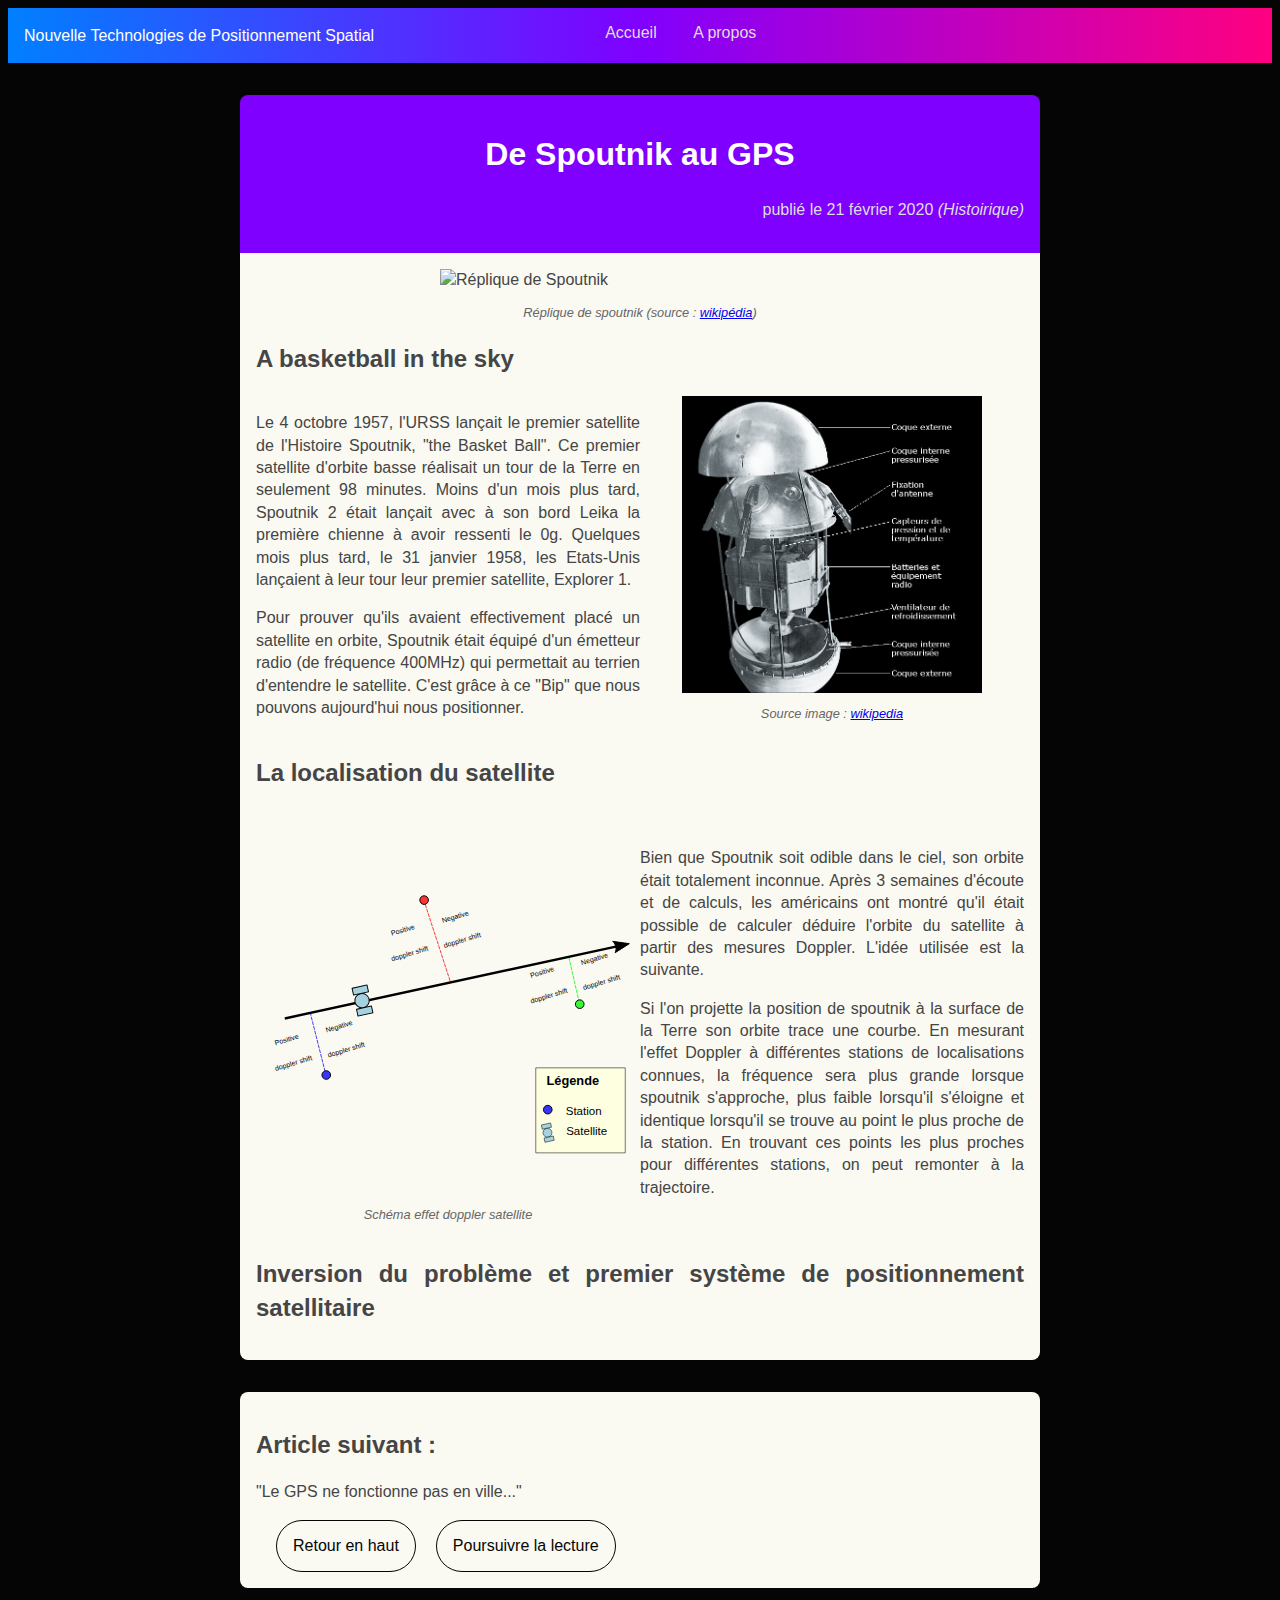
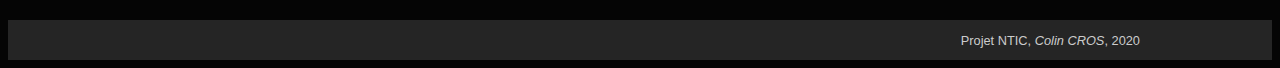
==== articles/de_spoutnik_au_GPS.html @ 8cde0615 "Update" ====
<!DOCTYPE html>
<html lang="fr">
<head>
  <meta http-equiv="content-type" content="text/html; charset=UTF-8">
  <meta charset="utf-8"><meta name="theme-color" content="#ffffff">
  <title>NTPS</title><meta name="viewport" content="width=device-width, initial-scale=1.0">
  <meta name="description" content="Présentation">
  <link rel="stylesheet" type="text/css" href="../main.css">
</head>

<body>
  
  <header class="header">
    <div class="header-content row">
      
      <div class="column">
        <div class="header-title">
        Nouvelle Technologies de Positionnement Spatial
      </div>
      </div>
    
      <div class="column">
        <div class="nav-content">
          <a href="../index.html"><button class="button button-nav">Accueil</button></a>
          <a href="./presentation.html"><button class="button button-nav">A propos</button></a>
        </div>
      </div>

    </div>
  </header>

  <section>
  	<div class="section">
	    <div class="section-title purple">
	      <h1>De Spoutnik au GPS</h1>
        <p class="right" style="color:#ddd;">publié le 21 février 2020 <em>(Histoirique)</em></p>
	    </div>

	    <div class="section-content">
        <div class="content-img-container">
          <img src="../img/spoutnik.jpg" alt="Réplique de Spoutnik" class="content-img">
          <p class="source">Réplique de spoutnik (source : <a href="https://fr.wikipedia.org/wiki/Spoutnik#/media/Fichier:Sputnik_asm.jpg">wikipédia</a>)</p>
        </div>
	      
        <h2>A basketball in the sky</h2>

        <div class="row">
          <div class="column">
            <p>
              Le 4 octobre 1957, l'URSS lançait le premier satellite de l'Histoire Spoutnik, "the Basket Ball". Ce premier satellite d'orbite basse réalisait un tour de la Terre en seulement 98 minutes. Moins d'un mois plus tard, Spoutnik 2 était lançait avec à son bord Leika la première chienne à avoir ressenti le 0g. Quelques mois plus tard, le 31 janvier 1958, les Etats-Unis lançaient à leur tour leur premier satellite, Explorer 1.
            </p>
            <p>
              Pour prouver qu'ils avaient effectivement placé un satellite en orbite, Spoutnik était équipé d'un émetteur radio (de fréquence 400MHz) qui permettait au terrien d'entendre le satellite. C'est grâce à ce "Bip" que nous pouvons aujourd'hui nous positionner.
            </p>
          </div>
          <div class="column">
            <img src="../img/Sputnik1_schema.jpg" alt="Schéma spoutnik" class="content-img medium">
            <p class="source">Source image : <a href="https://fr.wikipedia.org/wiki/Spoutnik_1#/media/Fichier:Sputnik1_schema.jpg">wikipedia</a></p>
          </div>
        </div>
        <h2>La localisation du satellite</h2>

        <div class="row">
          <div class="column">
            <img src="../img/schema_spoutnik_detection.svg" alt="Schéma détection spoutnik" class="content-img">
            <p class="source">Schéma effet doppler satellite</p>
          </div>
          <div class="column">
            <p>
              Bien que Spoutnik soit odible dans le ciel, son orbite était totalement inconnue. Après 3 semaines d'écoute et de calculs, les américains ont montré qu'il était possible de calculer déduire l'orbite du satellite à partir des mesures Doppler. L'idée utilisée est la suivante.
            </p>
            <p>
              Si l'on projette la position de spoutnik à la surface de la Terre son orbite trace une courbe. En mesurant l'effet Doppler à différentes stations de localisations connues, la fréquence sera plus grande lorsque spoutnik s'approche, plus faible lorsqu'il s'éloigne et identique lorsqu'il se trouve au point le plus proche de la station. En trouvant ces points les plus proches pour différentes stations, on peut remonter à la trajectoire. 
            </p>
          </div>
        </div>
        

        <h2>Inversion du problème et premier système de positionnement satellitaire</h2>

	    </div>
	  </div>

  </section>

  <section>
    <div class="section">
      <div class="section-next-article">
        <h2>Article suivant :</h2>
        <p>"Le GPS ne fonctionne pas en ville..."</p>
        <div class="row center">
          <div class="column">
          <a href="#"><button class="button button-next-article">
            Retour en haut
          </button></a>
          </div>
          <div class="column">
          <a href="./le_GPS_ne_fonctionne_pas_en_ville.html"><button class="button button-next-article blue">
            Poursuivre la lecture
          </button></a>
          </div>
        </div>
      </div>

    </div>
  </section>

  <footer>
    <div class="footer">
      <div class="footer-content">
        Projet NTIC, <em>Colin CROS</em>, 2020
      </div>
    </div>
  </footer>

 </body></html>
---- main.css ----
html {
 background-color:#050505;
 color:#050505;
}



.header {
	font-family:Open Sans,Arial;
	color: #fefefe;
	background-color: #454545;
	background: linear-gradient(90deg, rgba(0,128,255,1) 0%, rgba(128,0,255,1) 50%, rgba(255,0,128,1) 100%);
	margin:0 auto;
	padding: 0;
	position: relative;
}

.header-content {
	margin: auto;
	max-width: 1000px;
}

.header-title {
	padding: 1em;
  margin: 0;
}

.nav-content {
	text-align: right;
	vertical-align: middle;
}

.footer {
	font-family:Open Sans,Arial;
	color: #ccc;
	background-color: #252525;
	margin:0 auto;
	padding: 0;
	position: relative;
}

.footer-content {
	font-size: 0.8em;
	padding: 1em;
	margin:0 auto;
	max-width:1000px;
	text-align: right;
}


.column {
  width: 50%;
  display: table-cell;
  vertical-align: middle;
}

.right-float{
	float: right;
}

.right{
	text-align: right;
}

.row {
	display:table-row;
}


/* Clear floats after the columns */
.row:after {
  content: "";
  display: table;
  clear: both;
}

a > button{
	margin: 0;
}

.button {
  background-color: #555; /* Green */
  border: none;
  color: white;
  padding: 1em;
  margin: 0;
  text-align: center;
  text-decoration: none;
  display: inline-block;
  font-size: 16px;
  -webkit-transition-duration: 0.4s; /* Safari */
  transition-duration: 0.4s;
  cursor: pointer;
  border-bottom: 5px solid Transparent;
}


.button-nav {
  background-color: Transparent; 
  color: #ddd; 
  border-bottom: 5px solid Transparent;
}

.button-nav:hover {
  color: #ffffff;
  border-bottom: 5px solid white;
}


.button-next-article {
	background-color: Transparent;
	color: #050505; 
	border: 1px solid #050505;
	border-radius: 3em;
}

.button-next-article:hover {
	background-color: #ffe854;
	color: #000; 
	border: 1px solid #050505;
	border-radius: 3em;
}

.button-next-article.red:hover {
	background-color: #ff0080;
	color: #fefefe; 
	border: 1px solid #050505;
	border-radius: 3em;
}

.button-next-article.purple:hover {
	background-color: #a000ff;
	color: #fefefe; 
	border: 1px solid #050505;
	border-radius: 3em;
}


.button-next-article.blue:hover {
	background-color: #0080ff;
	color: #fefefe; 
	border: 1px solid #050505;
	border-radius: 3em;
}


.center
{
	margin: auto;
	padding: 1em;
	max-width:800px;
}

section {
	font-family:Open Sans,Arial;
	color:#454545;
	font-size:16px;
	margin:2em auto;
	max-width:800px;
	line-height:1.4;
	text-align:justify;
}

.section-title:first-child, .section-content:first-child, .section-next-article:first-child {
	border-top-left-radius: 0.5em;
	border-top-right-radius: 0.5em;
}

.section-title:last-child, .section-content:last-child, .section-next-article:last-child {
	border-bottom-left-radius: 0.5em;
	border-bottom-right-radius: 0.5em;
}


.section-title {
	padding: 1em;
	background-color: #454545;
	color: #fefefe;
	margin: 0;
	text-align: center;
}

.section-title.purple {
	padding: 1em;
	background-color: #8000ff;
	color: #fefefe;
	margin: 0;
	text-align: center;
}

.section-title.red {
	padding: 1em;
	background-color: #ff0080;
	color: #fefefe;
	margin: 0;
	text-align: center;
}


.section-title.blue {
	padding: 1em;
	background-color: #0080ff;
	color: #fefefe;
	margin: 0;
	text-align: center;
}

.section-content {
	padding: 1em;
	background-color: #faf9f2;
}

.section-next-article {
	padding: 1em;
	background-color: #faf9f2;
}

.center {
	text-align: center;
}



.container {
	margin: 1em auto;
}

.container-article {
	border-radius: 5px;
	border: 2px solid #454545;
	cursor: pointer;
}

.container-article.fake {
	cursor: default;
}
.container-article-title
{
	background-color: #454545;
	color: #fefefe;
	padding: 0.5em;
}

.container-article.blue {
	border-radius: 5px;
	border: 2px solid #0080ff;
}

.container-article.red {
	border-radius: 5px;
	border: 2px solid #ff0080;
}

.container-article.purple {
	border-radius: 5px;
	border: 2px solid #a000ff;
}

.blue .container-article-title
{
	background-color: #0080ff;
}

.red .container-article-title
{
	background-color: #ff0080;
}

.purple .container-article-title
{
	background-color: #a000ff;
}


.container-article-content
{
	overflow: auto;
}

.container-article-content-img
{
	float: left;
	max-width: 35%;
	padding: 1em;
}

.content-img
{
	max-width: 400px;
	width: 100%;
	display: block;
	margin-left: auto;
  margin-right: auto;
}

.source {
	text-align: center;
	color: #666;
	font-size: 0.8em;
	font-style: italic;
}

.content-img.small
{
	max-width: 200px;
	width: 100%;
	display: block;
	margin-left: auto;
  margin-right: auto;
}

.content-img.medium
{
	max-width: 300px;
	width: 100%;
	text-align: center;
	display: block;
	margin-left: auto;
  margin-right: auto;
}


.container-article-content-text
{
	vertical-align: middle;
	padding: 1em;
}

.container-article-date
{
	margin:0;
	font-size:0.8em;
	color:#737270;
	font-style: italic;
	padding-top: 0;
	padding-right: 1em;
	text-align: right;
}
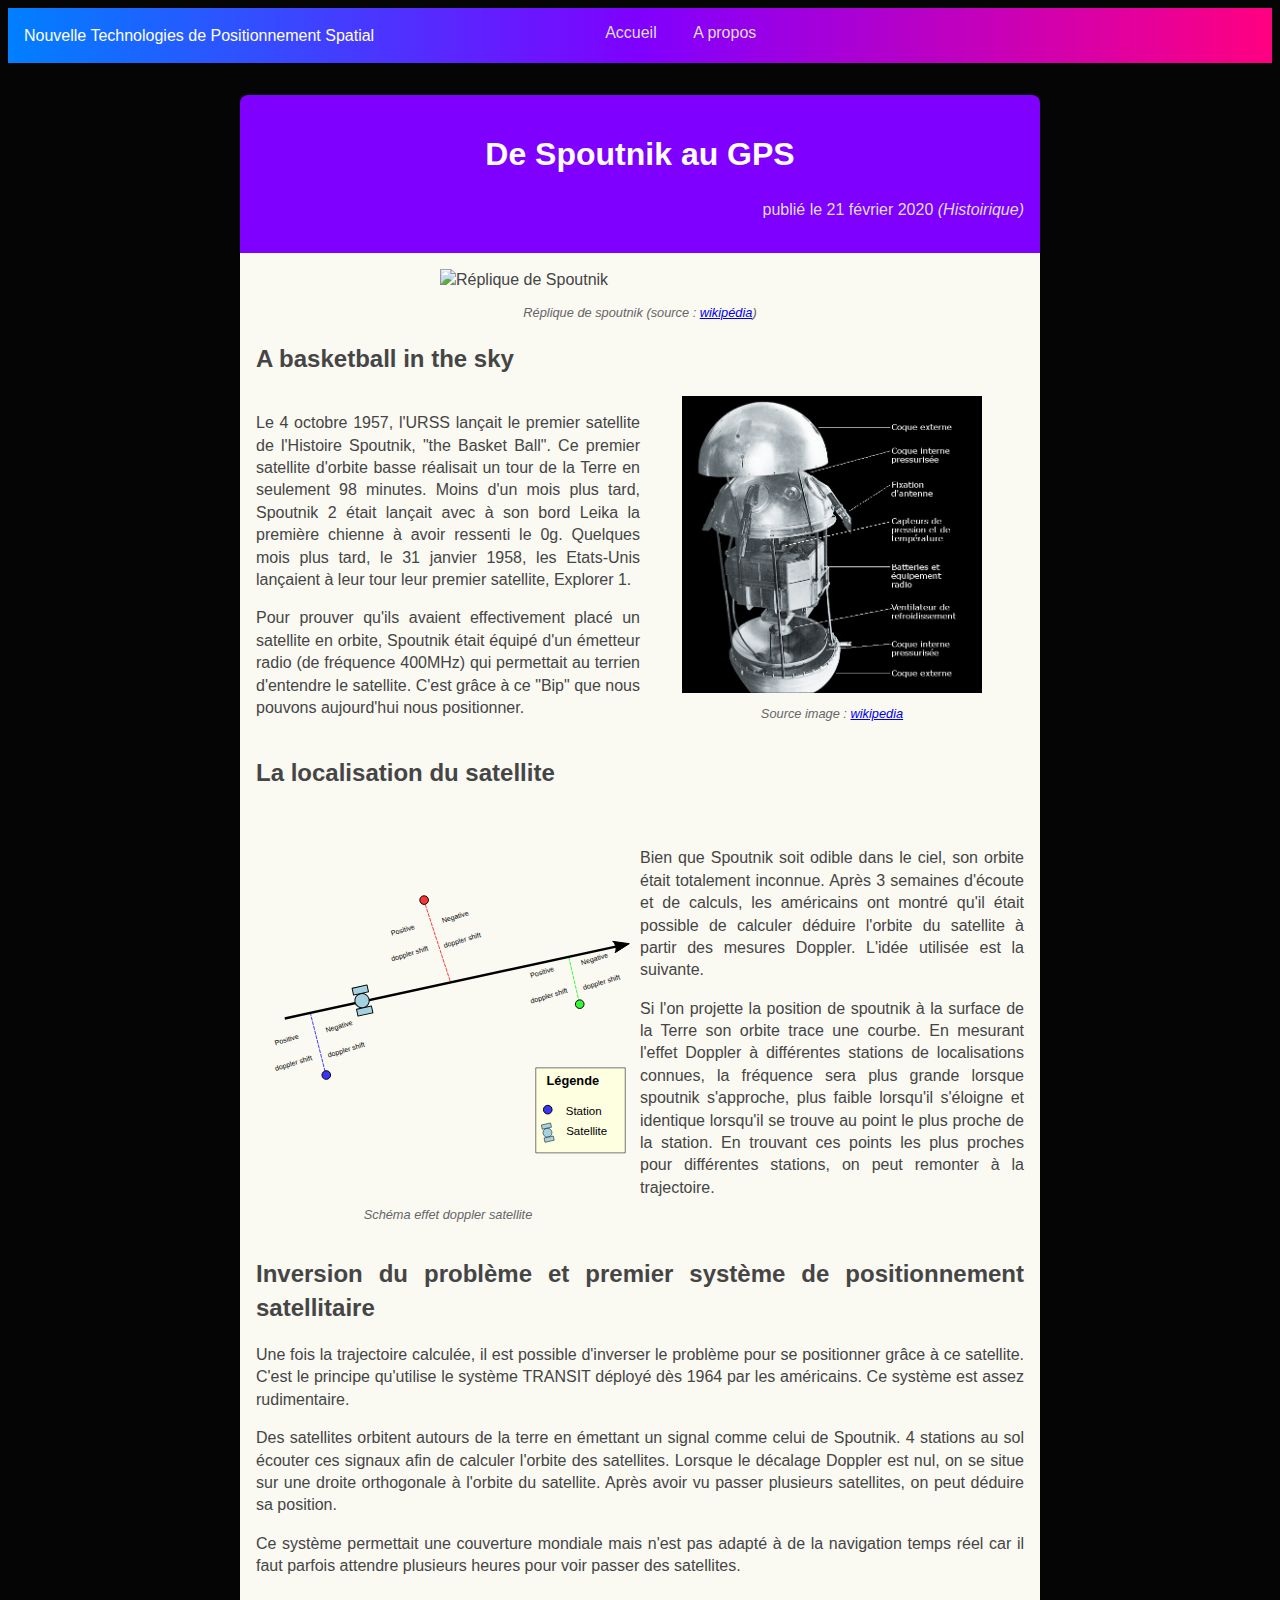
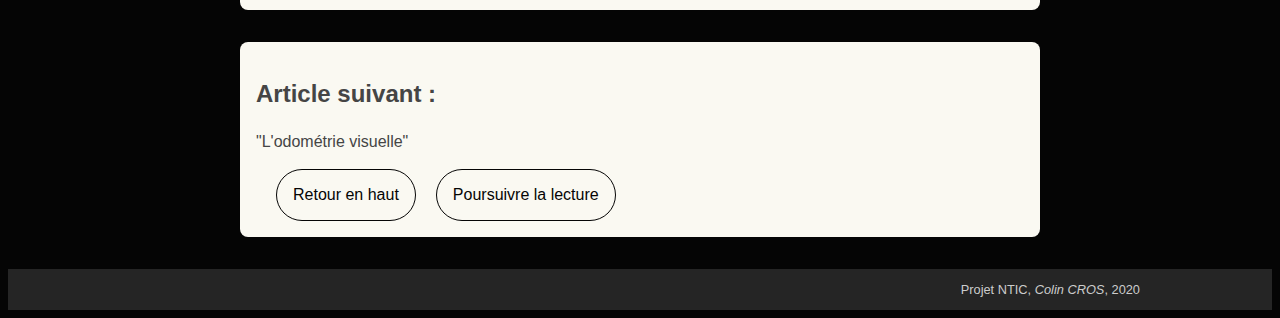
==== commit acedfb65: "Update" ====
--- a/articles/de_spoutnik_au_GPS.html
+++ b/articles/de_spoutnik_au_GPS.html
@@ -78,6 +78,16 @@
 
         <h2>Inversion du problème et premier système de positionnement satellitaire</h2>
 
+        <p>
+          Une fois la trajectoire calculée, il est possible d'inverser le problème pour se positionner grâce à ce satellite. C'est le principe qu'utilise le système TRANSIT déployé dès 1964 par les américains. Ce système est assez rudimentaire.
+        </p>
+        <p>
+          Des satellites orbitent autours de la terre en émettant un signal comme celui de Spoutnik. 4 stations au sol écouter ces signaux afin de calculer l'orbite des satellites. Lorsque le décalage Doppler est nul, on se situe sur une droite orthogonale à l'orbite du satellite. Après avoir vu passer plusieurs satellites, on peut déduire sa position.
+        </p>
+        <p>
+          Ce système permettait une couverture mondiale mais n'est pas adapté à de la navigation temps réel car il faut parfois attendre plusieurs heures pour voir passer des satellites.
+        </p>
+
 	    </div>
 	  </div>
 
@@ -87,7 +97,7 @@
     <div class="section">
       <div class="section-next-article">
         <h2>Article suivant :</h2>
-        <p>"Le GPS ne fonctionne pas en ville..."</p>
+        <p>"L'odométrie visuelle"</p>
         <div class="row center">
           <div class="column">
           <a href="#"><button class="button button-next-article">
@@ -95,7 +105,7 @@
           </button></a>
           </div>
           <div class="column">
-          <a href="./le_GPS_ne_fonctionne_pas_en_ville.html"><button class="button button-next-article blue">
+          <a href="./l_odometrie_visuelle.html"><button class="button button-next-article red">
             Poursuivre la lecture
           </button></a>
           </div>
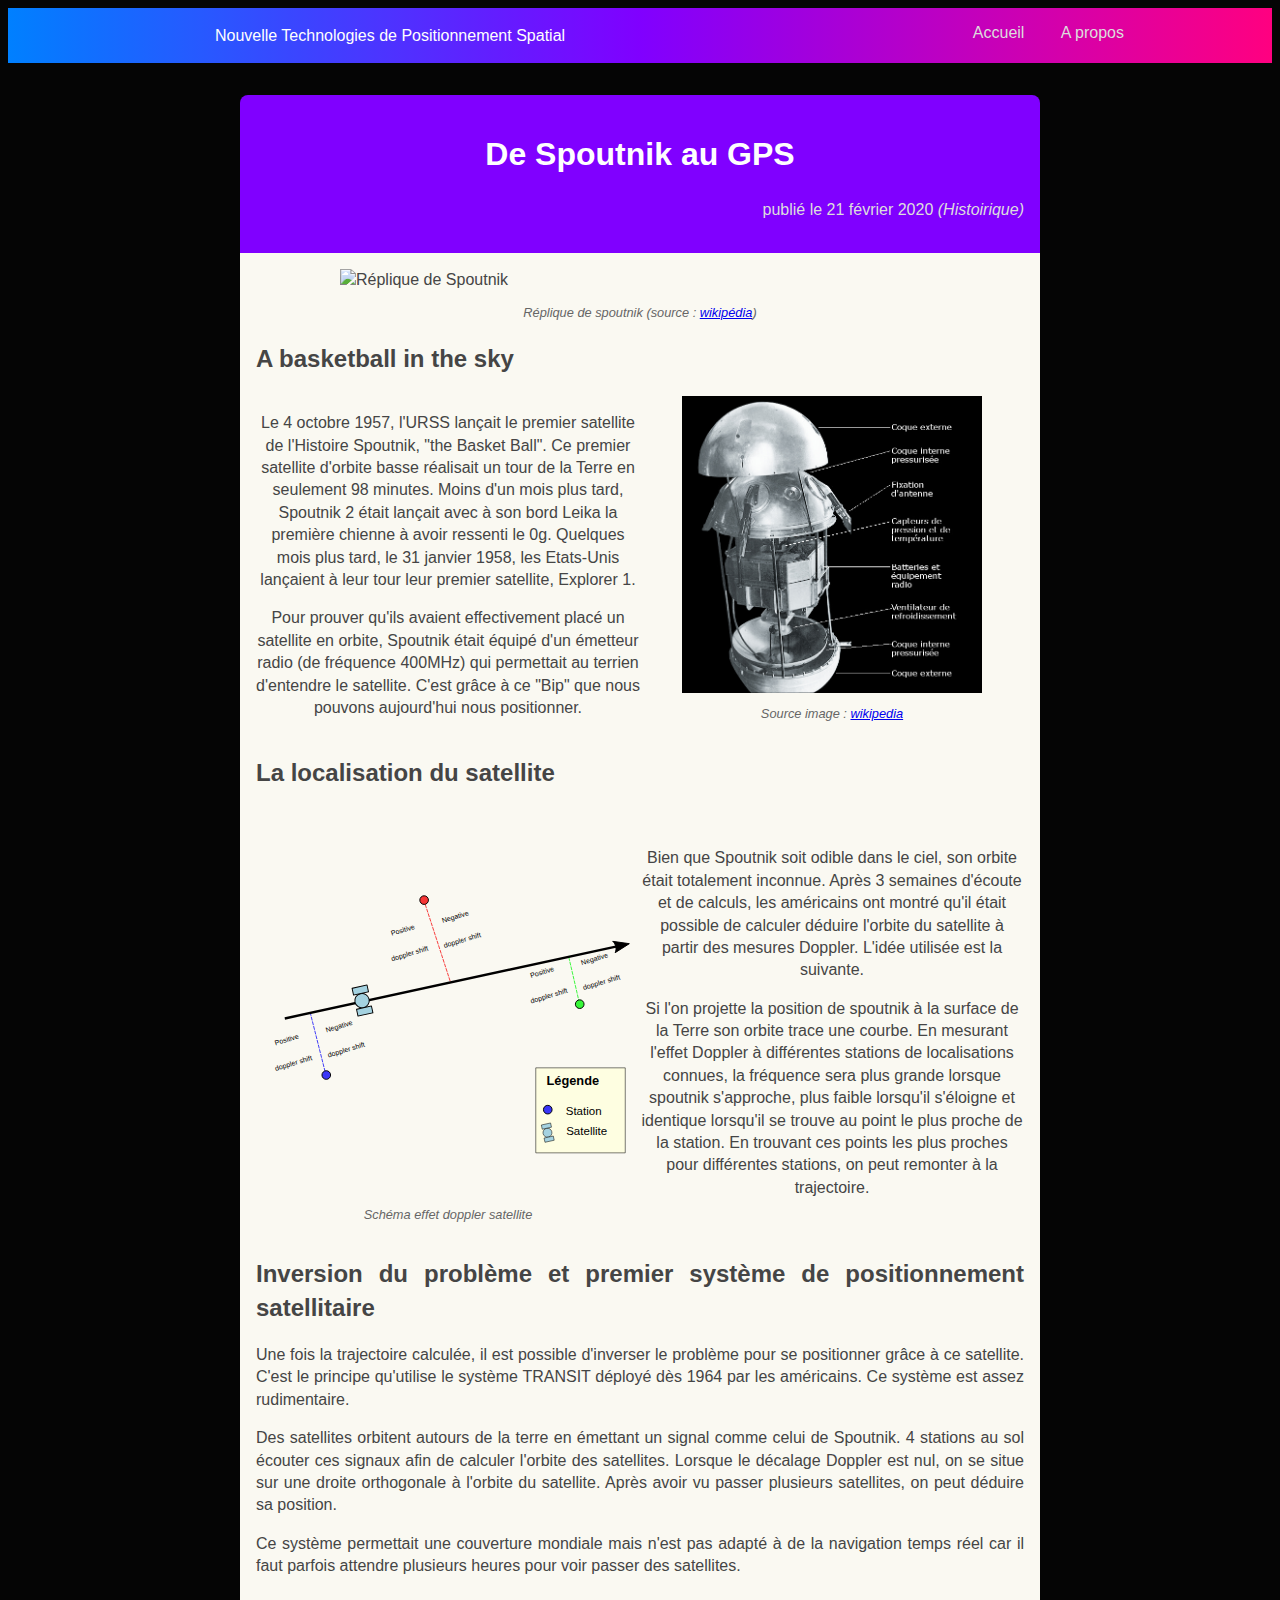
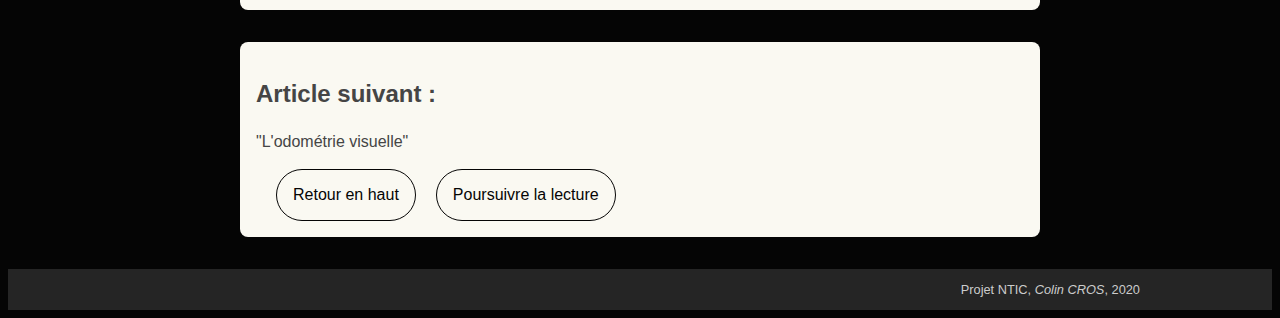
==== commit ce06cd0f: "Update (orthographe)" ====
--- a/articles/de_spoutnik_au_GPS.html
+++ b/articles/de_spoutnik_au_GPS.html
@@ -11,21 +11,19 @@
 <body>
   
   <header class="header">
-    <div class="header-content row">
+    <div class="header-content table">
+      <div class="row">
+        <div class="column">
+          <div class="header-title">
+            Nouvelle Technologies de Positionnement Spatial
+          </div>
+        </div>
       
-      <div class="column">
-        <div class="header-title">
-        Nouvelle Technologies de Positionnement Spatial
-      </div>
-      </div>
-    
-      <div class="column">
-        <div class="nav-content">
+        <div class="column" style="text-align: right;">
           <a href="../index.html"><button class="button button-nav">Accueil</button></a>
           <a href="./presentation.html"><button class="button button-nav">A propos</button></a>
         </div>
       </div>
-
     </div>
   </header>
 
--- a/main.css
+++ b/main.css
@@ -62,8 +62,14 @@
 	text-align: right;
 }
 
+.table {
+	display: table;
+	width: 100%;
+}
+
 .row {
 	display:table-row;
+	text-align: center;
 }
 
 
@@ -286,7 +292,7 @@
 
 .content-img
 {
-	max-width: 400px;
+	max-width: 600px;
 	width: 100%;
 	display: block;
 	margin-left: auto;
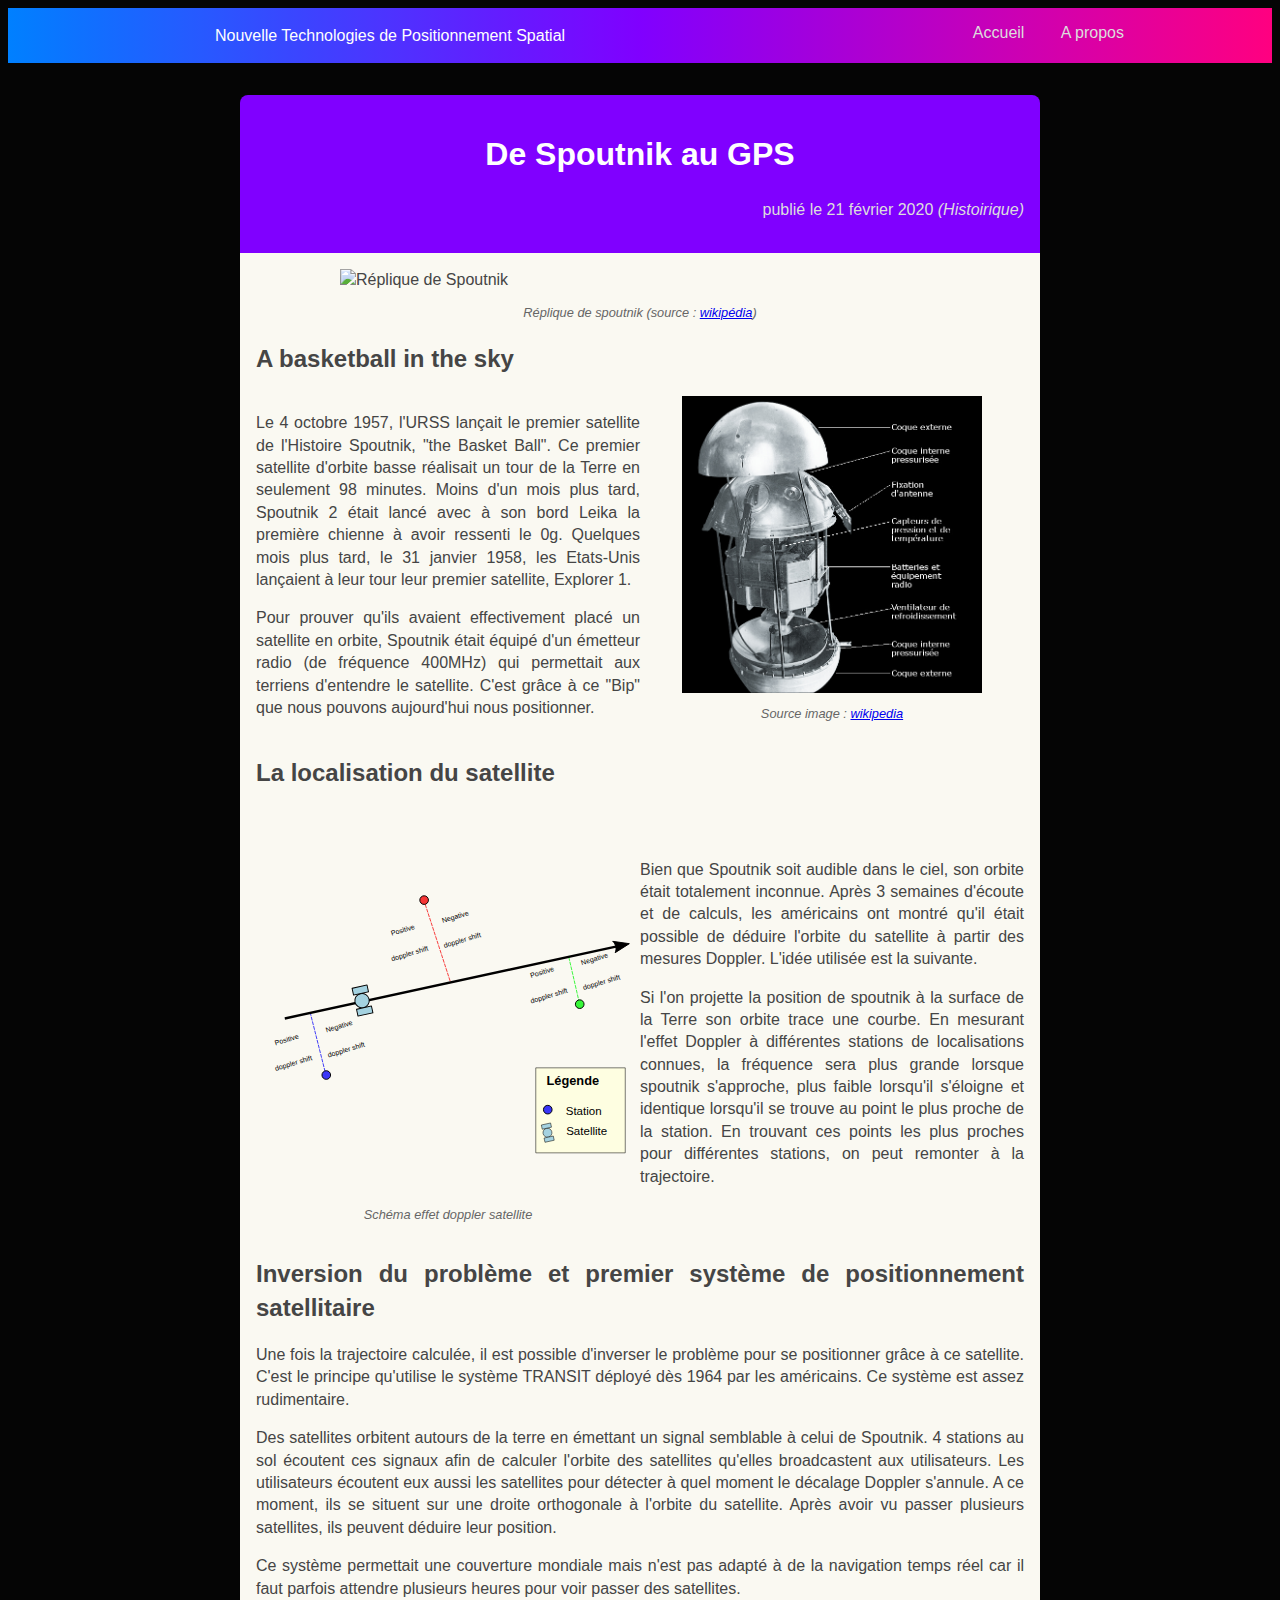
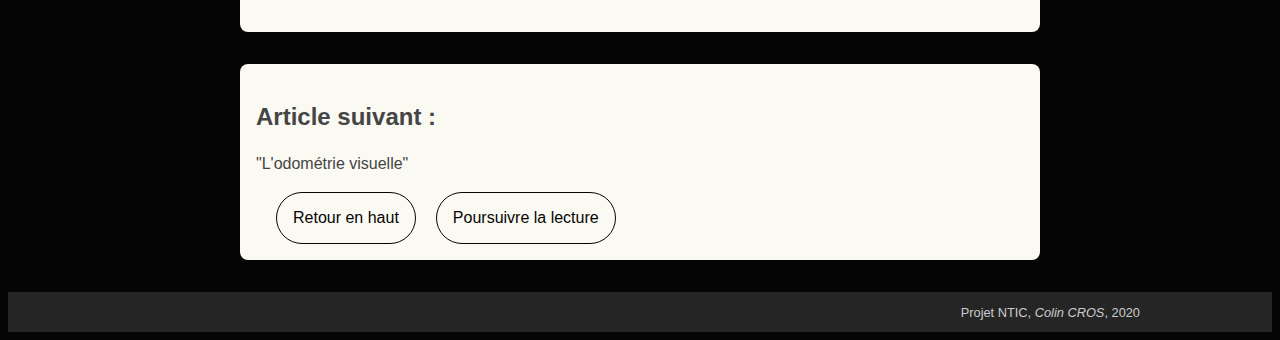
==== commit 80f96c2a: "Correction orthographique" ====
--- a/articles/de_spoutnik_au_GPS.html
+++ b/articles/de_spoutnik_au_GPS.html
@@ -45,10 +45,10 @@
         <div class="row">
           <div class="column">
             <p>
-              Le 4 octobre 1957, l'URSS lançait le premier satellite de l'Histoire Spoutnik, "the Basket Ball". Ce premier satellite d'orbite basse réalisait un tour de la Terre en seulement 98 minutes. Moins d'un mois plus tard, Spoutnik 2 était lançait avec à son bord Leika la première chienne à avoir ressenti le 0g. Quelques mois plus tard, le 31 janvier 1958, les Etats-Unis lançaient à leur tour leur premier satellite, Explorer 1.
+              Le 4 octobre 1957, l'URSS lançait le premier satellite de l'Histoire Spoutnik, "the Basket Ball". Ce premier satellite d'orbite basse réalisait un tour de la Terre en seulement 98 minutes. Moins d'un mois plus tard, Spoutnik 2 était lancé avec à son bord Leika la première chienne à avoir ressenti le 0g. Quelques mois plus tard, le 31 janvier 1958, les Etats-Unis lançaient à leur tour leur premier satellite, Explorer 1.
             </p>
             <p>
-              Pour prouver qu'ils avaient effectivement placé un satellite en orbite, Spoutnik était équipé d'un émetteur radio (de fréquence 400MHz) qui permettait au terrien d'entendre le satellite. C'est grâce à ce "Bip" que nous pouvons aujourd'hui nous positionner.
+              Pour prouver qu'ils avaient effectivement placé un satellite en orbite, Spoutnik était équipé d'un émetteur radio (de fréquence 400MHz) qui permettait aux terriens d'entendre le satellite. C'est grâce à ce "Bip" que nous pouvons aujourd'hui nous positionner.
             </p>
           </div>
           <div class="column">
@@ -65,7 +65,7 @@
           </div>
           <div class="column">
             <p>
-              Bien que Spoutnik soit odible dans le ciel, son orbite était totalement inconnue. Après 3 semaines d'écoute et de calculs, les américains ont montré qu'il était possible de calculer déduire l'orbite du satellite à partir des mesures Doppler. L'idée utilisée est la suivante.
+              Bien que Spoutnik soit audible dans le ciel, son orbite était totalement inconnue. Après 3 semaines d'écoute et de calculs, les américains ont montré qu'il était possible de déduire l'orbite du satellite à partir des mesures Doppler. L'idée utilisée est la suivante.
             </p>
             <p>
               Si l'on projette la position de spoutnik à la surface de la Terre son orbite trace une courbe. En mesurant l'effet Doppler à différentes stations de localisations connues, la fréquence sera plus grande lorsque spoutnik s'approche, plus faible lorsqu'il s'éloigne et identique lorsqu'il se trouve au point le plus proche de la station. En trouvant ces points les plus proches pour différentes stations, on peut remonter à la trajectoire. 
@@ -80,7 +80,7 @@
           Une fois la trajectoire calculée, il est possible d'inverser le problème pour se positionner grâce à ce satellite. C'est le principe qu'utilise le système TRANSIT déployé dès 1964 par les américains. Ce système est assez rudimentaire.
         </p>
         <p>
-          Des satellites orbitent autours de la terre en émettant un signal comme celui de Spoutnik. 4 stations au sol écouter ces signaux afin de calculer l'orbite des satellites. Lorsque le décalage Doppler est nul, on se situe sur une droite orthogonale à l'orbite du satellite. Après avoir vu passer plusieurs satellites, on peut déduire sa position.
+          Des satellites orbitent autours de la terre en émettant un signal semblable à celui de Spoutnik. 4 stations au sol écoutent ces signaux afin de calculer l'orbite des satellites qu'elles broadcastent aux utilisateurs. Les utilisateurs écoutent eux aussi les satellites pour détecter à quel moment le décalage Doppler s'annule. A ce moment, ils se situent sur une droite orthogonale à l'orbite du satellite. Après avoir vu passer plusieurs satellites, ils peuvent déduire leur position.
         </p>
         <p>
           Ce système permettait une couverture mondiale mais n'est pas adapté à de la navigation temps réel car il faut parfois attendre plusieurs heures pour voir passer des satellites.
@@ -103,7 +103,7 @@
           </button></a>
           </div>
           <div class="column">
-          <a href="./l_odometrie_visuelle.html"><button class="button button-next-article red">
+          <a href="./l_odometrie_visuelle.html"><button class="button button-next-article blue">
             Poursuivre la lecture
           </button></a>
           </div>
--- a/main.css
+++ b/main.css
@@ -78,6 +78,10 @@
   content: "";
   display: table;
   clear: both;
+}
+
+.column>p:not(.source) {
+	text-align: justify;
 }
 
 a > button{
